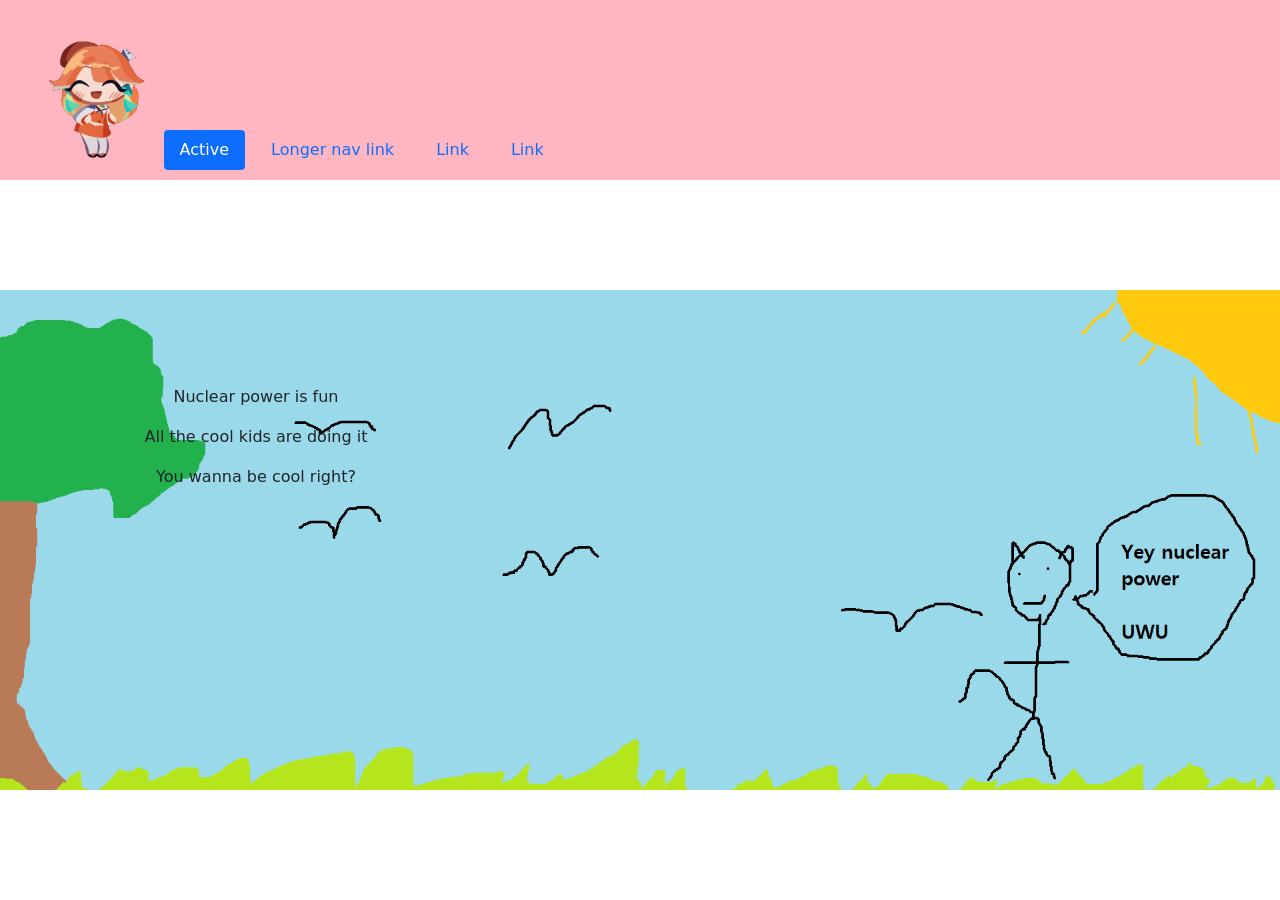
==== index.html @ e514ac40 "added better example content" ====
<!DOCTYPE html>
<html lang="en">

<head>
    <meta charset="utf-8" />
    <meta name="viewport" content="width=device-width, initial-scale=1, shrink-to-fit=no" />
    <meta name="description" content="" />
    <meta name="author" content="" />
    <meta name="keywords" content="HTML, CSS, JavaScript">

    <title>SITE</title>
    <link rel="icon" type="image/x-icon" href="images/favicon.ico">

    <link href="styles/style.css" rel="stylesheet" />
    <link href="scripts/bootstrap/bootstrap.min.css" rel="stylesheet" />
</head>

<body>

    <div class="mainContainer">
        <div class="headerContainer">
            <div class="logoContainer">
                <div class="logo"></div>

            </div>
            <div class="linkbarContainer">
                <div class="linkBar">
                    <ul class="nav nav-pills">
                        <li class="nav-item">
                          <a class="nav-link active" href="#">Active</a>
                        </li>
                        <li class="nav-item">
                          <a class="nav-link" href="#">Longer nav link</a>
                        </li>
                        <li class="nav-item">
                          <a class="nav-link" href="#">Link</a>
                        </li>
                        <li class="nav-item">
                          <a class="nav-link" href="#">Link</a>
                        </li>
                      </ul>
                </div>
            </div> 
        </div>


        <div class="contentContainer">
            <div class="col1">
                <div class="centre">
                  <p>Nuclear power is fun</p>
                  <p>All the cool kids are doing it</p>
                  <p>You wanna be cool right?</p>
                </div>
            </div>
            <div class="col2"></div>
        </div>
    </div>




    <script src="scripts/jquery/jquery-3.6.0.js"></script>
    <script src="scripts/bootstrap/bootstrap.min.js"></script>
</body>
</html>
---- styles/style.css ----
html, body { 
    height: 100%;
    width: 100%;
    margin: 0;

}
.mainContainer {
    height: 100%;
	width: 100%;
}
.headerContainer {
	height: 20%;
    width: 100%;
	background-color: lightpink;
    position: relative;

}

.logoContainer{
    height:100%;
    width: 10%;
    margin-left: 2%;
    float: left;
}

.logo{
    background-image: url(../images/logo.gif);
    background-position: center;
    background-repeat: no-repeat; 
    background-size:contain;
    height: 100%;
    width: 100%;
}

.linkbarContainer {
    height:100%;
	width: 50%;
    float:left;
    margin: auto auto;

    bottom: 0;

    position: relative;

   

}
.linkBar{
    width:100%;
    position: absolute; 
    bottom: 10px;
  

}

.nav-pills .nav-link, .nav-pills .show>.nav-link {

    margin-left: 10px;
}

.contentContainer {
	background-image: url("../images/testback.png");
    background-position: center;
    background-repeat: no-repeat; 
    background-size:contain;
	width: 100%;
    height:80%;
	/*overflow: hidden;*/
}

.col1{
    width:40%;
    height:100%;
    text-align: center;
    float:left;

}
.col2{
    width:60%;
    height:100%;
    float:right;

}
.centre {
    margin: auto;
    padding: 40% 0;
  }



.footerContainer {
	height: 200px;
	background-color: #f1f1f1;
	width: 100%;

}
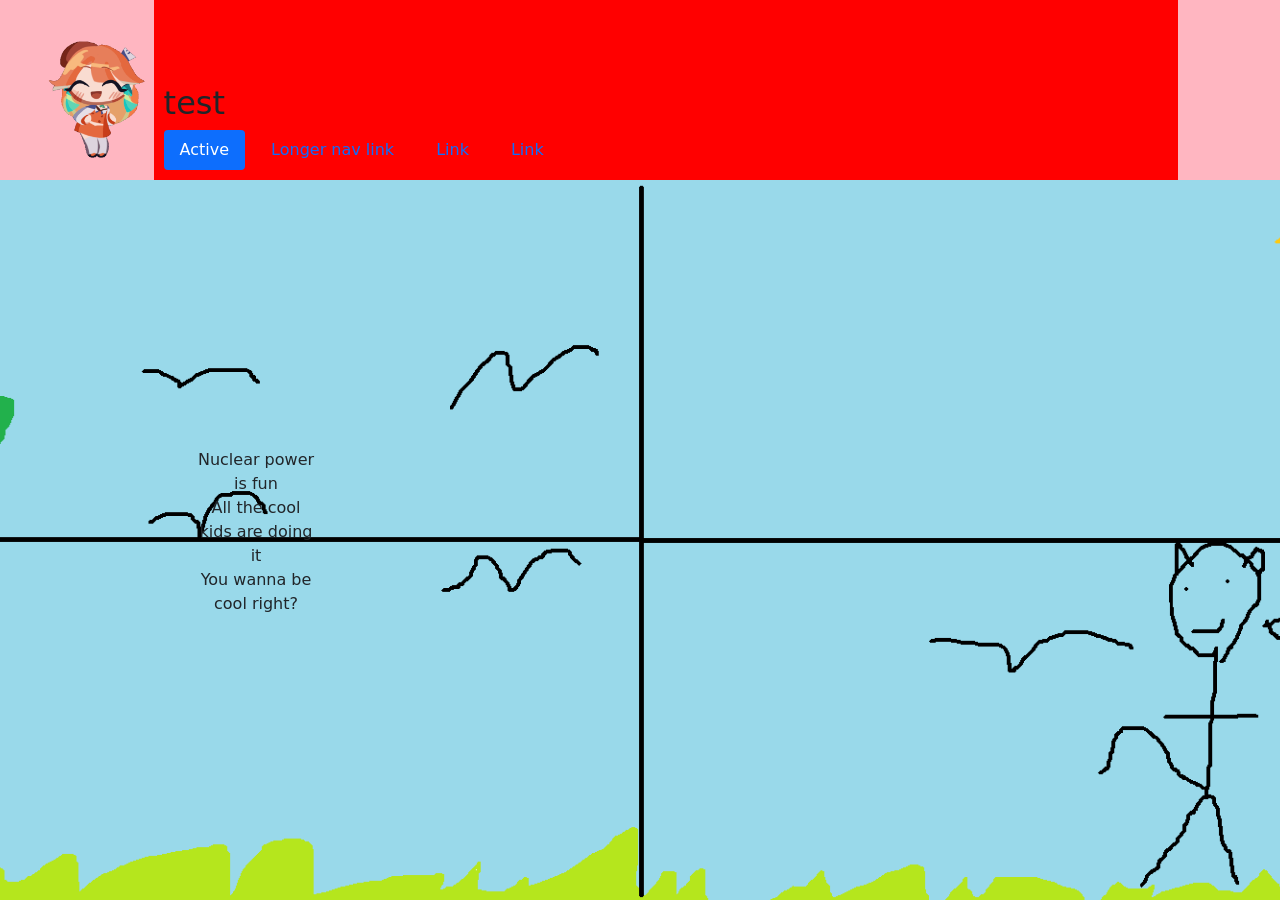
==== commit 41058598: "Fixed some CSS errors" ====
--- a/index.html
+++ b/index.html
@@ -24,7 +24,10 @@
 
             </div>
             <div class="linkbarContainer">
+              
                 <div class="linkBar">
+                  <div class="titleContainer"><h2>test</h2></div>
+                  
                     <ul class="nav nav-pills">
                         <li class="nav-item">
                           <a class="nav-link active" href="#">Active</a>
@@ -47,9 +50,9 @@
         <div class="contentContainer">
             <div class="col1">
                 <div class="centre">
-                  <p>Nuclear power is fun</p>
-                  <p>All the cool kids are doing it</p>
-                  <p>You wanna be cool right?</p>
+                  <p>Nuclear power is fun<br>
+                  All the cool kids are doing it<br>
+                  You wanna be cool right?</p>
                 </div>
             </div>
             <div class="col2"></div>
--- a/styles/style.css
+++ b/styles/style.css
@@ -34,16 +34,21 @@
 
 .linkbarContainer {
     height:100%;
-	width: 50%;
+	width: 80%;
     float:left;
     margin: auto auto;
 
     bottom: 0;
 
     position: relative;
+    background-color: red;
+   
 
    
 
+}
+.titleContainer{
+    margin-left: 10px;
 }
 .linkBar{
     width:100%;
@@ -62,7 +67,7 @@
 	background-image: url("../images/testback.png");
     background-position: center;
     background-repeat: no-repeat; 
-    background-size:contain;
+    background-size:cover;
 	width: 100%;
     height:80%;
 	/*overflow: hidden;*/
@@ -74,6 +79,10 @@
     text-align: center;
     float:left;
 
+    display: flex;
+    justify-content: center;
+    align-items: center;
+
 }
 .col2{
     width:60%;
@@ -82,8 +91,7 @@
 
 }
 .centre {
-    margin: auto;
-    padding: 40% 0;
+    flex: 0 0 120px;
   }
 
 
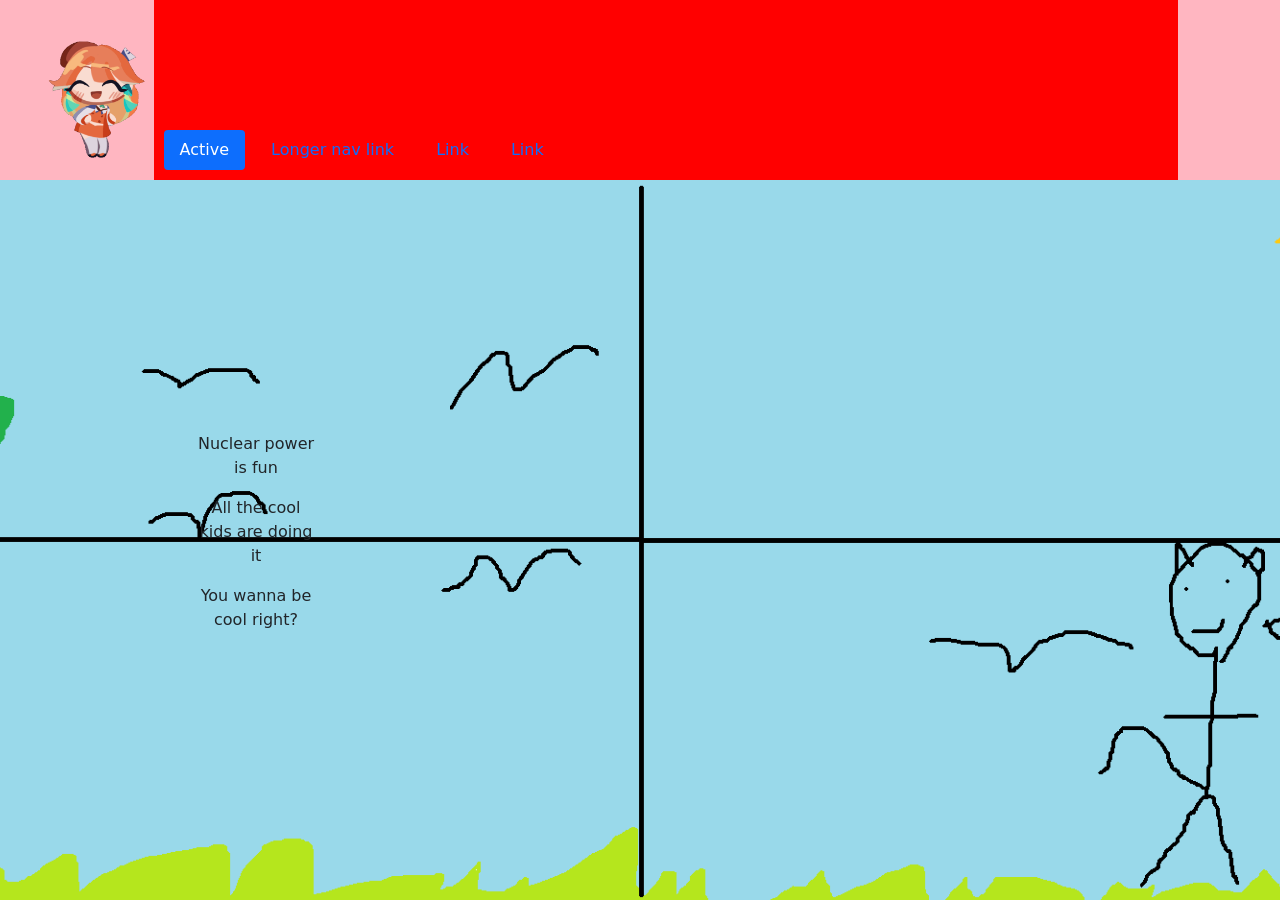
==== commit b917be78: "main.js test" ====
--- a/index.html
+++ b/index.html
@@ -24,10 +24,7 @@
 
             </div>
             <div class="linkbarContainer">
-              
                 <div class="linkBar">
-                  <div class="titleContainer"><h2>test</h2></div>
-                  
                     <ul class="nav nav-pills">
                         <li class="nav-item">
                           <a class="nav-link active" href="#">Active</a>
@@ -50,9 +47,9 @@
         <div class="contentContainer">
             <div class="col1">
                 <div class="centre">
-                  <p>Nuclear power is fun<br>
-                  All the cool kids are doing it<br>
-                  You wanna be cool right?</p>
+                  <p>Nuclear power is fun</p>
+                  <p>All the cool kids are doing it</p>
+                  <p>You wanna be cool right?</p>
                 </div>
             </div>
             <div class="col2"></div>
@@ -60,9 +57,8 @@
     </div>
 
 
-
-
     <script src="scripts/jquery/jquery-3.6.0.js"></script>
     <script src="scripts/bootstrap/bootstrap.min.js"></script>
+    <script src="scripts/main.js"></script>
 </body>
 </html>
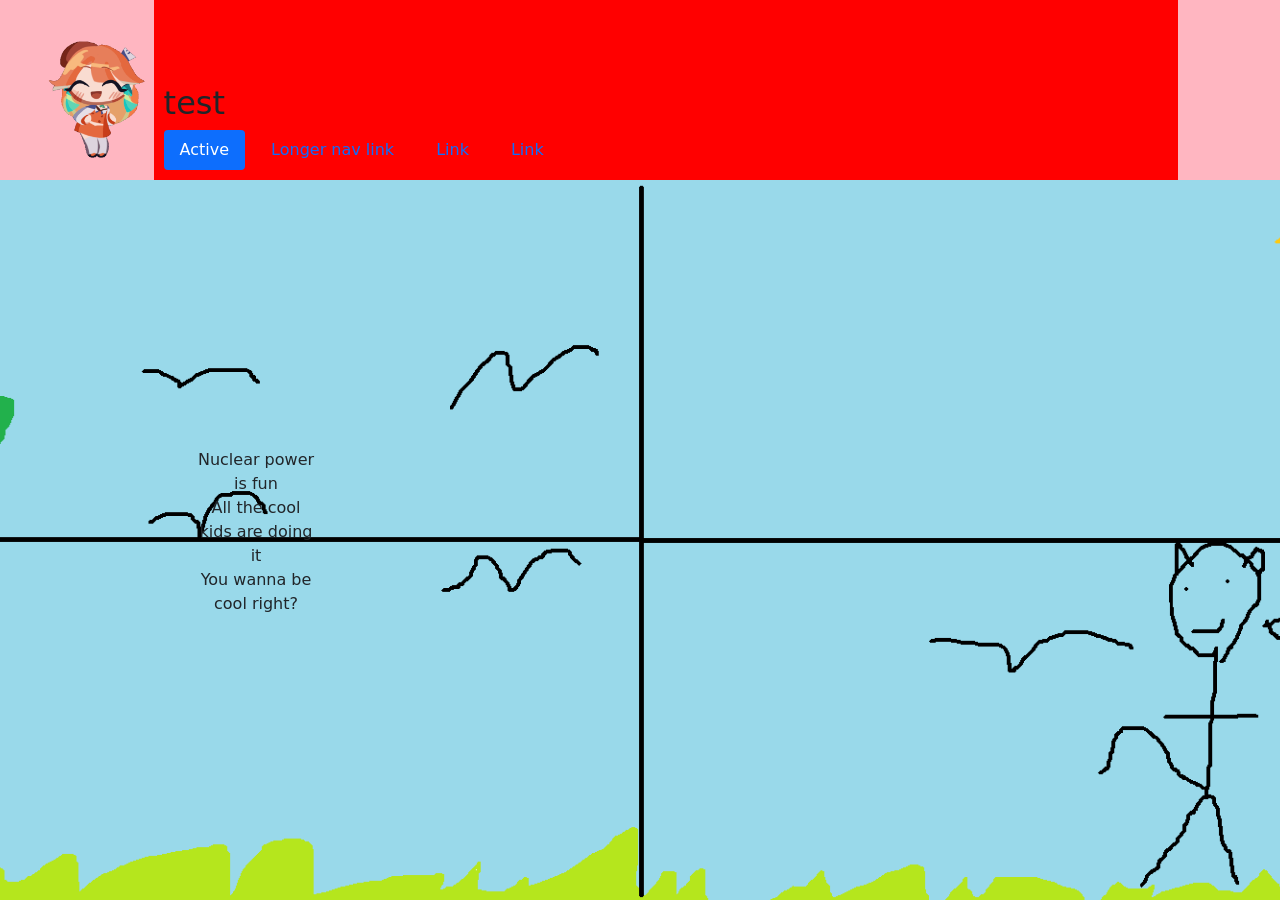
==== commit 018496b0: "Merge branch 'master' of https://github.com/pottsb/Hackathon2022-FlatWebsite" ====
--- a/index.html
+++ b/index.html
@@ -24,7 +24,10 @@
 
             </div>
             <div class="linkbarContainer">
+              
                 <div class="linkBar">
+                  <div class="titleContainer"><h2>test</h2></div>
+                  
                     <ul class="nav nav-pills">
                         <li class="nav-item">
                           <a class="nav-link active" href="#">Active</a>
@@ -47,9 +50,9 @@
         <div class="contentContainer">
             <div class="col1">
                 <div class="centre">
-                  <p>Nuclear power is fun</p>
-                  <p>All the cool kids are doing it</p>
-                  <p>You wanna be cool right?</p>
+                  <p>Nuclear power is fun<br>
+                  All the cool kids are doing it<br>
+                  You wanna be cool right?</p>
                 </div>
             </div>
             <div class="col2"></div>
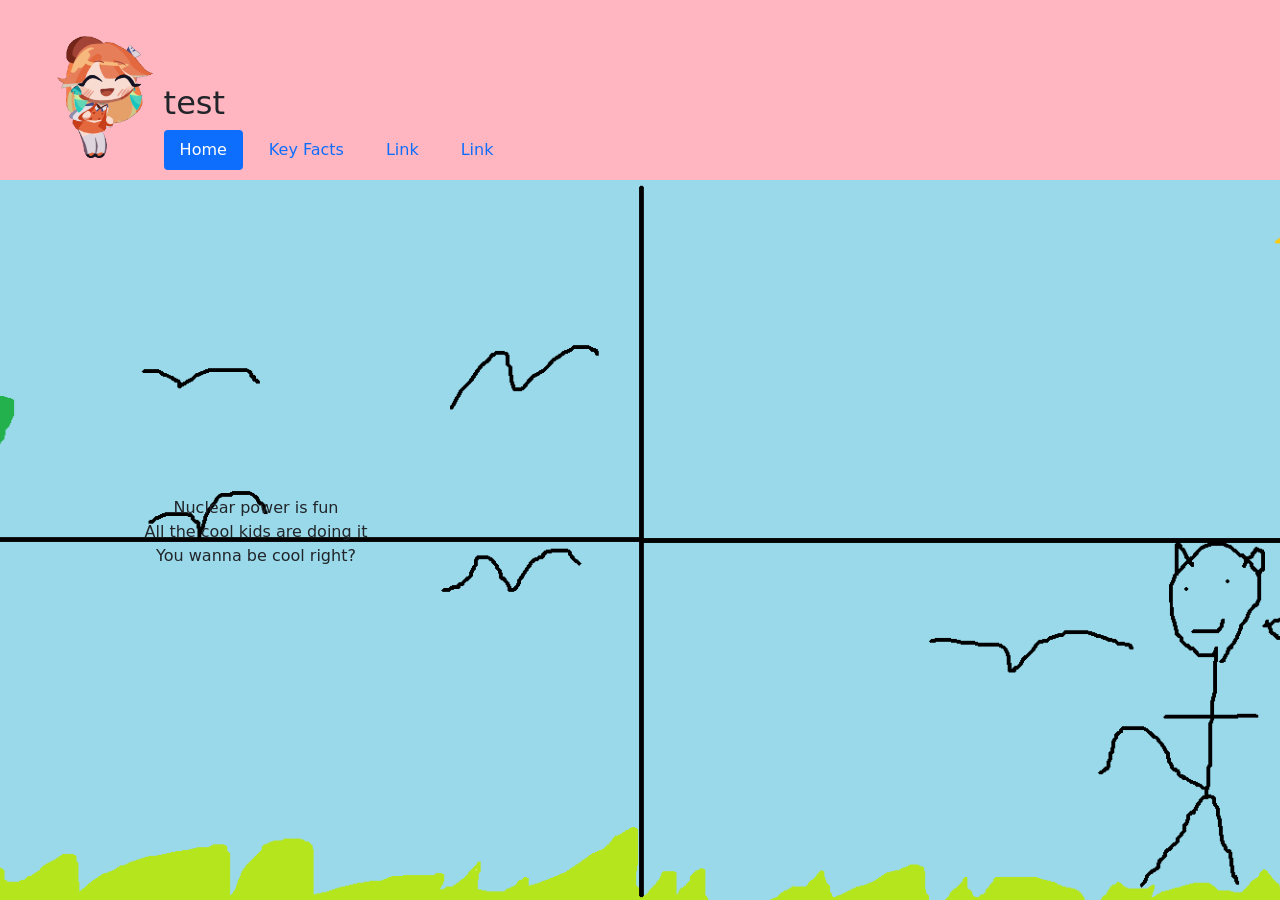
==== commit 99c5df6b: "Added Keyfacts page" ====
--- a/index.html
+++ b/index.html
@@ -30,10 +30,10 @@
                   
                     <ul class="nav nav-pills">
                         <li class="nav-item">
-                          <a class="nav-link active" href="#">Active</a>
+                          <a class="nav-link active" href="index.html">Home</a>
                         </li>
                         <li class="nav-item">
-                          <a class="nav-link" href="#">Longer nav link</a>
+                          <a class="nav-link" href="Keyfacts.html">Key Facts</a>
                         </li>
                         <li class="nav-item">
                           <a class="nav-link" href="#">Link</a>
@@ -47,15 +47,19 @@
         </div>
 
 
-        <div class="contentContainer">
-            <div class="col1">
+        <div class="contentContainer indexBody">
+            <div class="IndexCol1">
                 <div class="centre">
                   <p>Nuclear power is fun<br>
                   All the cool kids are doing it<br>
                   You wanna be cool right?</p>
                 </div>
             </div>
-            <div class="col2"></div>
+            <div class="IndexCol2">
+
+
+
+            </div>
         </div>
     </div>
 
--- a/styles/style.css
+++ b/styles/style.css
@@ -41,10 +41,6 @@
     bottom: 0;
 
     position: relative;
-    background-color: red;
-   
-
-   
 
 }
 .titleContainer{
@@ -64,7 +60,6 @@
 }
 
 .contentContainer {
-	background-image: url("../images/testback.png");
     background-position: center;
     background-repeat: no-repeat; 
     background-size:cover;
@@ -73,7 +68,15 @@
 	/*overflow: hidden;*/
 }
 
-.col1{
+.indexBody{
+    background-image: url("../images/testback.png");
+}
+
+.keyFactsBody{
+    background-image: url("../images/keyfacts.png");
+}
+
+.IndexCol1{
     width:40%;
     height:100%;
     text-align: center;
@@ -84,17 +87,63 @@
     align-items: center;
 
 }
-.col2{
+.IndexCol2{
     width:60%;
     height:100%;
     float:right;
 
 }
+
+.keyFactsCol1{
+
+    width:15%;
+    height:100%;
+    text-align: center;
+    float:left;
+
+    display: flex;
+    justify-content: center;
+    align-items: center;
+
+
+
+}
+
+.keyFactsCol2{
+
+    width:85%;
+    height:100%;
+    float:right;
+
+}
+
+.contentTitle{
+    height:20%;
+    padding: 20px 0 0 20px;
+}
+
+.contentBody{
+
+    width: 60%;
+    margin: 20px 20px 20px 20px;
+    padding: 20px 20px 20px 20px;
+    border: 5px solid;
+}
+
 .centre {
-    flex: 0 0 120px;
+    flex: 0 0 50%;
   }
 
+.sidePod{
 
+    width:100%;
+    height:40%;
+
+    background-color: palevioletred;
+    border-radius: 0 0.25rem 0.25rem 0;
+    padding: 30px 30px 30px 30px;
+
+}
 
 .footerContainer {
 	height: 200px;
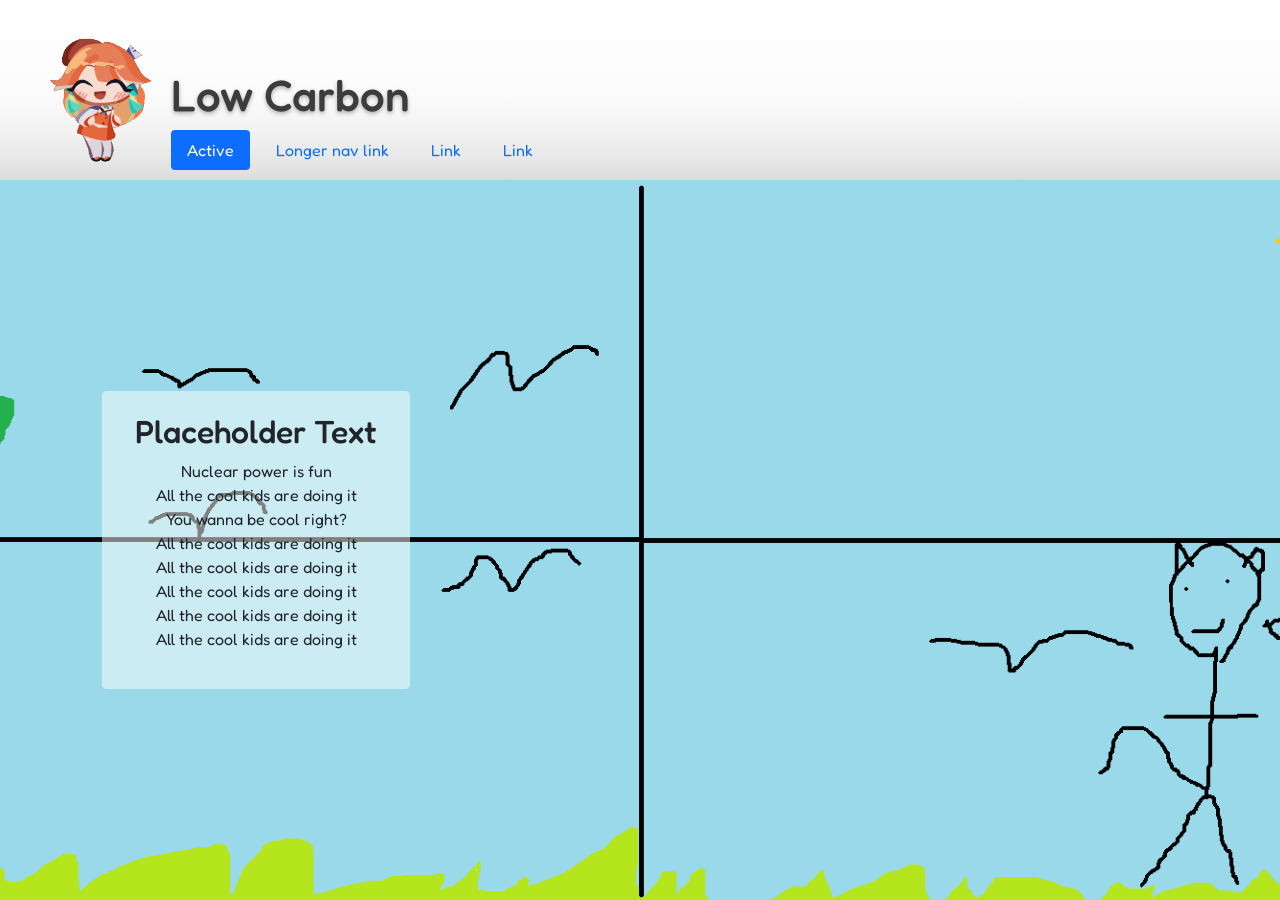
==== commit 196c33a2: "Sigma Chad Chaddington" ====
--- a/index.html
+++ b/index.html
@@ -5,14 +5,14 @@
     <meta charset="utf-8" />
     <meta name="viewport" content="width=device-width, initial-scale=1, shrink-to-fit=no" />
     <meta name="description" content="" />
-    <meta name="author" content="" />
+    <meta name="author" content="Team Fission" />
     <meta name="keywords" content="HTML, CSS, JavaScript">
 
-    <title>SITE</title>
+    <title>Team Fission - Low Carbon</title>
     <link rel="icon" type="image/x-icon" href="images/favicon.ico">
 
+    <link href="scripts/bootstrap/bootstrap.min.css" rel="stylesheet" />
     <link href="styles/style.css" rel="stylesheet" />
-    <link href="scripts/bootstrap/bootstrap.min.css" rel="stylesheet" />
 </head>
 
 <body>
@@ -26,14 +26,14 @@
             <div class="linkbarContainer">
               
                 <div class="linkBar">
-                  <div class="titleContainer"><h2>test</h2></div>
+                  <div class="titleContainer"><h1>Low Carbon</h1></div>
                   
                     <ul class="nav nav-pills">
                         <li class="nav-item">
-                          <a class="nav-link active" href="index.html">Home</a>
+                          <a class="nav-link active" href="#">Active</a>
                         </li>
                         <li class="nav-item">
-                          <a class="nav-link" href="Keyfacts.html">Key Facts</a>
+                          <a class="nav-link" href="#">Longer nav link</a>
                         </li>
                         <li class="nav-item">
                           <a class="nav-link" href="#">Link</a>
@@ -47,19 +47,21 @@
         </div>
 
 
-        <div class="contentContainer indexBody">
-            <div class="IndexCol1">
+        <div class="contentContainer">
+            <div class="col1">
                 <div class="centre">
+                  <h2>Placeholder Text</h2>
                   <p>Nuclear power is fun<br>
-                  All the cool kids are doing it<br>
-                  You wanna be cool right?</p>
+                    All the cool kids are doing it<br>
+                    You wanna be cool right?<br>
+                    All the cool kids are doing it<br>
+                    All the cool kids are doing it<br>
+                    All the cool kids are doing it<br>
+                    All the cool kids are doing it<br>
+                    All the cool kids are doing it</p>
                 </div>
             </div>
-            <div class="IndexCol2">
-
-
-
-            </div>
+            <div class="col2"></div>
         </div>
     </div>
 
--- a/styles/style.css
+++ b/styles/style.css
@@ -1,8 +1,10 @@
+@import url('https://fonts.googleapis.com/css2?family=Fredoka+One&family=Righteous&display=swap');
+
 html, body { 
     height: 100%;
     width: 100%;
     margin: 0;
-
+    font-family: 'Fredoka One', cursive !important;
 }
 .mainContainer {
     height: 100%;
@@ -11,14 +13,14 @@
 .headerContainer {
 	height: 20%;
     width: 100%;
-	background-color: lightpink;
+	background: linear-gradient(white, 80%, rgb(220, 220, 220));
     position: relative;
 
 }
 
 .logoContainer{
     height:100%;
-    width: 10%;
+    width: 15vh;
     margin-left: 2%;
     float: left;
 }
@@ -29,7 +31,6 @@
     background-repeat: no-repeat; 
     background-size:contain;
     height: 100%;
-    width: 100%;
 }
 
 .linkbarContainer {
@@ -45,13 +46,25 @@
 }
 .titleContainer{
     margin-left: 10px;
+} 
+
+h1 {
+    position: relative;
+    font-size: 2.75em;
+    left: 20px;
+    opacity: 0;
+
+    font-family: 'Fredoka One', cursive !important;
+
+    color: rgb(60, 60, 60);
+
+    text-shadow: 0 2px 4px rgba(0, 0, 0, 0.3);
 }
+
 .linkBar{
     width:100%;
     position: absolute; 
     bottom: 10px;
-  
-
 }
 
 .nav-pills .nav-link, .nav-pills .show>.nav-link {
@@ -60,6 +73,7 @@
 }
 
 .contentContainer {
+	background-image: url("../images/testback.png");
     background-position: center;
     background-repeat: no-repeat; 
     background-size:cover;
@@ -68,15 +82,7 @@
 	/*overflow: hidden;*/
 }
 
-.indexBody{
-    background-image: url("../images/testback.png");
-}
-
-.keyFactsBody{
-    background-image: url("../images/keyfacts.png");
-}
-
-.IndexCol1{
+.col1{
     width:40%;
     height:100%;
     text-align: center;
@@ -87,63 +93,20 @@
     align-items: center;
 
 }
-.IndexCol2{
+.col2{
     width:60%;
     height:100%;
     float:right;
 
 }
-
-.keyFactsCol1{
-
-    width:15%;
-    height:100%;
-    text-align: center;
-    float:left;
-
-    display: flex;
-    justify-content: center;
-    align-items: center;
+.centre {
+    flex: 0 0 60%;
+    background-color: rgba(255, 255, 255, 0.5);
+    border-radius: 0.5vh;
+    padding: calc(1vh + 1vw);
+  }
 
 
-
-}
-
-.keyFactsCol2{
-
-    width:85%;
-    height:100%;
-    float:right;
-
-}
-
-.contentTitle{
-    height:20%;
-    padding: 20px 0 0 20px;
-}
-
-.contentBody{
-
-    width: 60%;
-    margin: 20px 20px 20px 20px;
-    padding: 20px 20px 20px 20px;
-    border: 5px solid;
-}
-
-.centre {
-    flex: 0 0 50%;
-  }
-
-.sidePod{
-
-    width:100%;
-    height:40%;
-
-    background-color: palevioletred;
-    border-radius: 0 0.25rem 0.25rem 0;
-    padding: 30px 30px 30px 30px;
-
-}
 
 .footerContainer {
 	height: 200px;
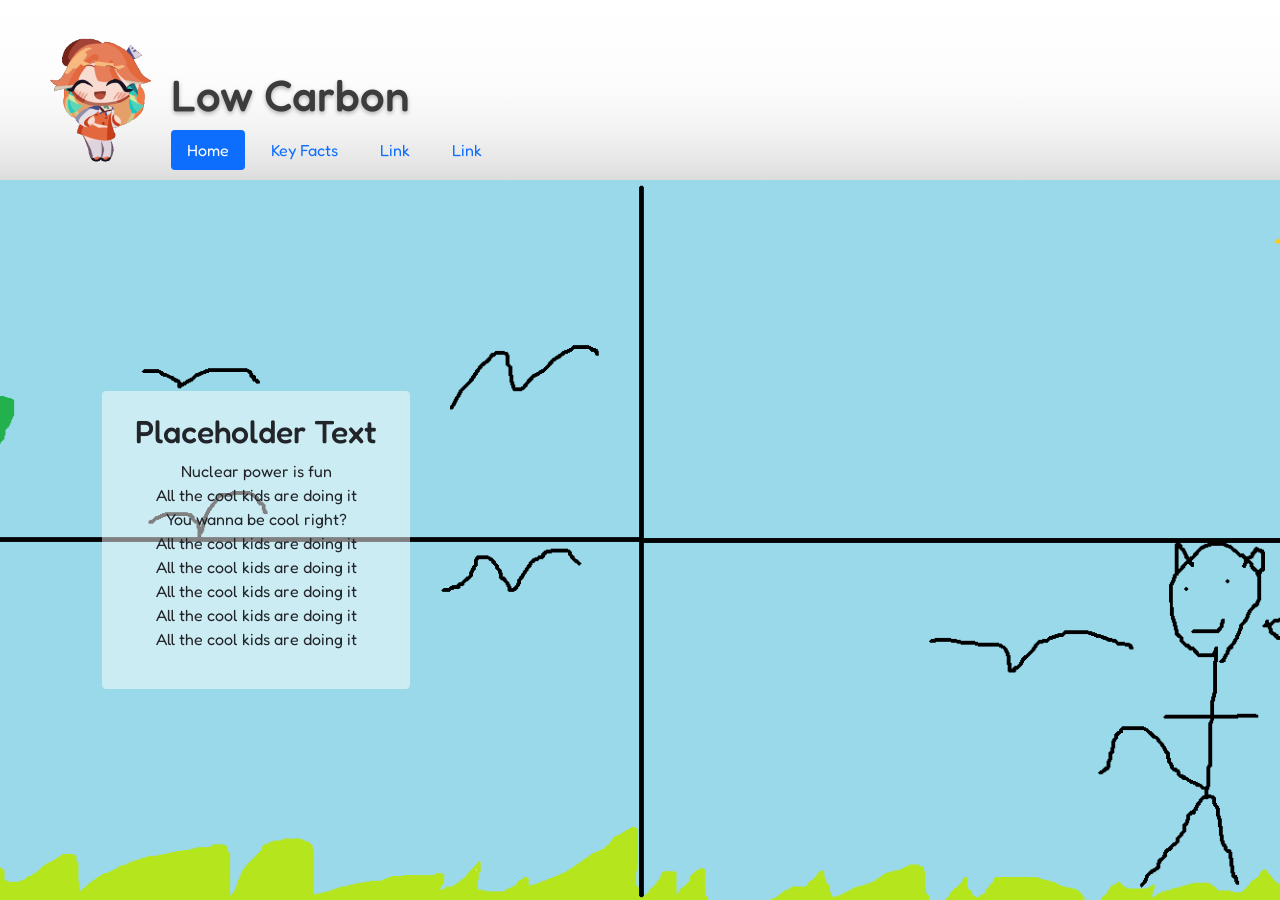
==== commit fd1f6d30: "Merge branch 'master' of https://github.com/pottsb/Hackathon2022-FlatWebsite" ====
--- a/index.html
+++ b/index.html
@@ -30,10 +30,10 @@
                   
                     <ul class="nav nav-pills">
                         <li class="nav-item">
-                          <a class="nav-link active" href="#">Active</a>
+                          <a class="nav-link active" href="index.html">Home</a>
                         </li>
                         <li class="nav-item">
-                          <a class="nav-link" href="#">Longer nav link</a>
+                          <a class="nav-link" href="Keyfacts.html">Key Facts</a>
                         </li>
                         <li class="nav-item">
                           <a class="nav-link" href="#">Link</a>
@@ -47,8 +47,8 @@
         </div>
 
 
-        <div class="contentContainer">
-            <div class="col1">
+        <div class="contentContainer indexBody">
+            <div class="IndexCol1">
                 <div class="centre">
                   <h2>Placeholder Text</h2>
                   <p>Nuclear power is fun<br>
@@ -61,7 +61,11 @@
                     All the cool kids are doing it</p>
                 </div>
             </div>
-            <div class="col2"></div>
+            <div class="IndexCol2">
+
+
+
+            </div>
         </div>
     </div>
 
--- a/styles/style.css
+++ b/styles/style.css
@@ -73,7 +73,6 @@
 }
 
 .contentContainer {
-	background-image: url("../images/testback.png");
     background-position: center;
     background-repeat: no-repeat; 
     background-size:cover;
@@ -82,7 +81,15 @@
 	/*overflow: hidden;*/
 }
 
-.col1{
+.indexBody{
+    background-image: url("../images/testback.png");
+}
+
+.keyFactsBody{
+    background-image: url("../images/keyfacts.png");
+}
+
+.IndexCol1{
     width:40%;
     height:100%;
     text-align: center;
@@ -93,12 +100,50 @@
     align-items: center;
 
 }
-.col2{
+.IndexCol2{
     width:60%;
     height:100%;
     float:right;
 
 }
+
+.keyFactsCol1{
+
+    width:15%;
+    height:100%;
+    text-align: center;
+    float:left;
+
+    display: flex;
+    justify-content: center;
+    align-items: center;
+
+
+
+}
+
+.keyFactsCol2{
+
+    width:85%;
+    height:100%;
+    float:right;
+
+}
+
+.contentTitle{
+    height:20%;
+    padding: 20px 0 0 20px;
+}
+
+.contentBody{
+
+    width: 60%;
+    margin: 20px 20px 20px 20px;
+    padding: 20px 20px 20px 20px;
+    border: 5px solid;
+    border-radius: 0.5rem;
+}
+
 .centre {
     flex: 0 0 60%;
     background-color: rgba(255, 255, 255, 0.5);
@@ -106,7 +151,16 @@
     padding: calc(1vh + 1vw);
   }
 
+.sidePod{
 
+    width:100%;
+    height:40%;
+
+    background-color: palevioletred;
+    border-radius: 0 0.25rem 0.25rem 0;
+    padding: 30px 30px 30px 30px;
+
+}
 
 .footerContainer {
 	height: 200px;
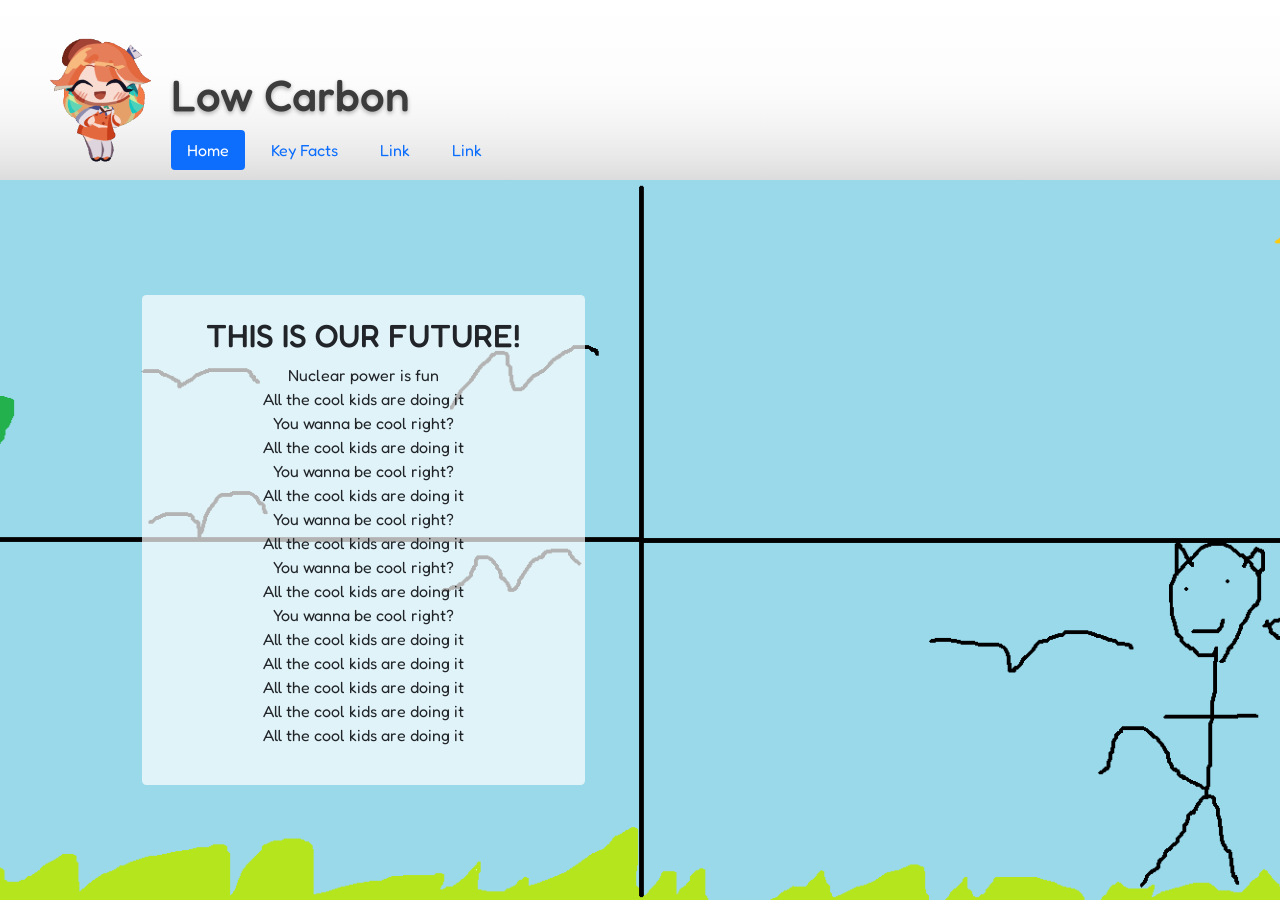
==== commit 9b770359: "Biggus Sigmuss" ====
--- a/index.html
+++ b/index.html
@@ -50,15 +50,25 @@
         <div class="contentContainer indexBody">
             <div class="IndexCol1">
                 <div class="centre">
-                  <h2>Placeholder Text</h2>
-                  <p>Nuclear power is fun<br>
+                  <h2>THIS IS OUR FUTURE!</h2>
+                  <p>
+                    Nuclear power is fun<br>
+                    All the cool kids are doing it<br>
+                    You wanna be cool right?<br>
+                    All the cool kids are doing it<br>
+                    You wanna be cool right?<br>
+                    All the cool kids are doing it<br>
+                    You wanna be cool right?<br>
+                    All the cool kids are doing it<br>
+                    You wanna be cool right?<br>
                     All the cool kids are doing it<br>
                     You wanna be cool right?<br>
                     All the cool kids are doing it<br>
                     All the cool kids are doing it<br>
                     All the cool kids are doing it<br>
                     All the cool kids are doing it<br>
-                    All the cool kids are doing it</p>
+                    All the cool kids are doing it
+                  </p>
                 </div>
             </div>
             <div class="IndexCol2">
--- a/styles/style.css
+++ b/styles/style.css
@@ -90,8 +90,10 @@
 }
 
 .IndexCol1{
-    width:40%;
+    width:50%;
     height:100%;
+    padding-left: calc(4vh + 4vw);
+
     text-align: center;
     float:left;
 
@@ -101,7 +103,7 @@
 
 }
 .IndexCol2{
-    width:60%;
+    width:50%;
     height:100%;
     float:right;
 
@@ -136,17 +138,15 @@
 }
 
 .contentBody{
-
     width: 60%;
     margin: 20px 20px 20px 20px;
     padding: 20px 20px 20px 20px;
     border: 5px solid;
-    border-radius: 0.5rem;
 }
 
 .centre {
-    flex: 0 0 60%;
-    background-color: rgba(255, 255, 255, 0.5);
+    flex: 0 0 80%;
+    background-color: rgba(255, 255, 255, 0.7);
     border-radius: 0.5vh;
     padding: calc(1vh + 1vw);
   }
